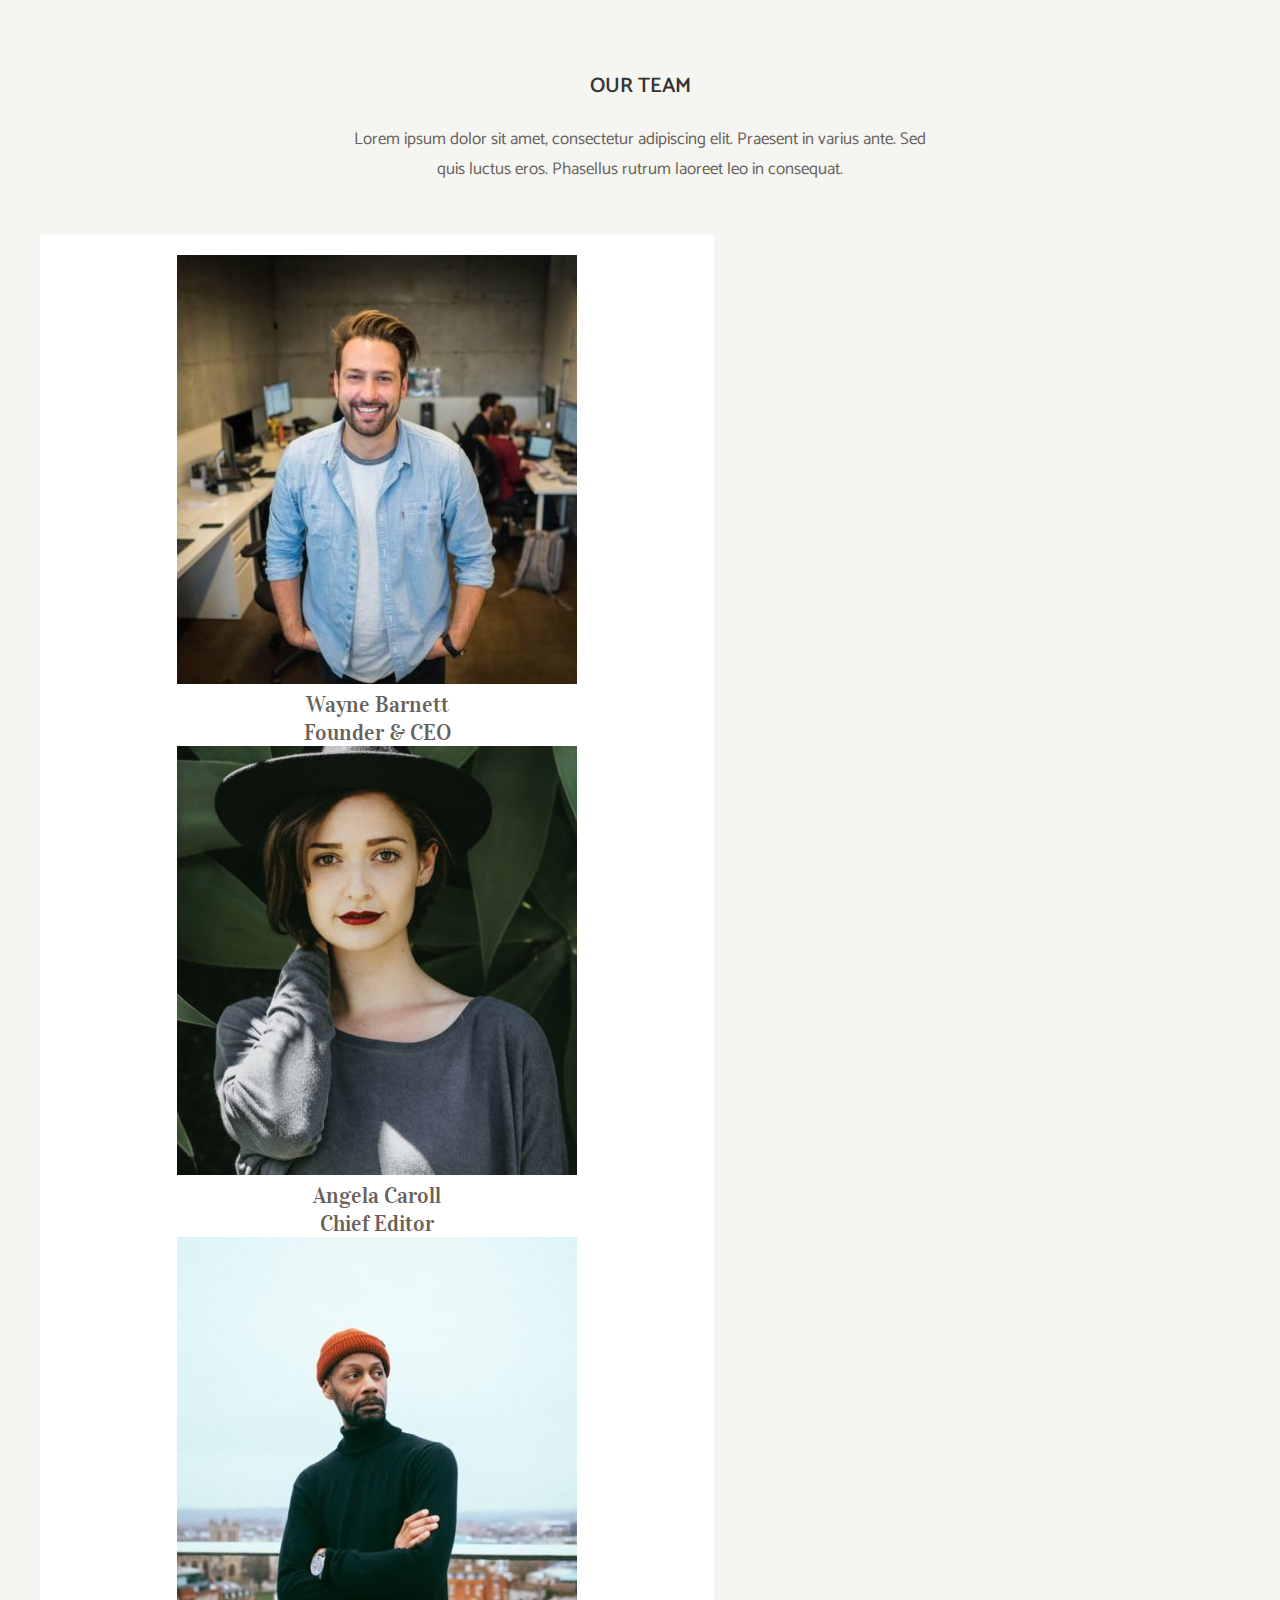
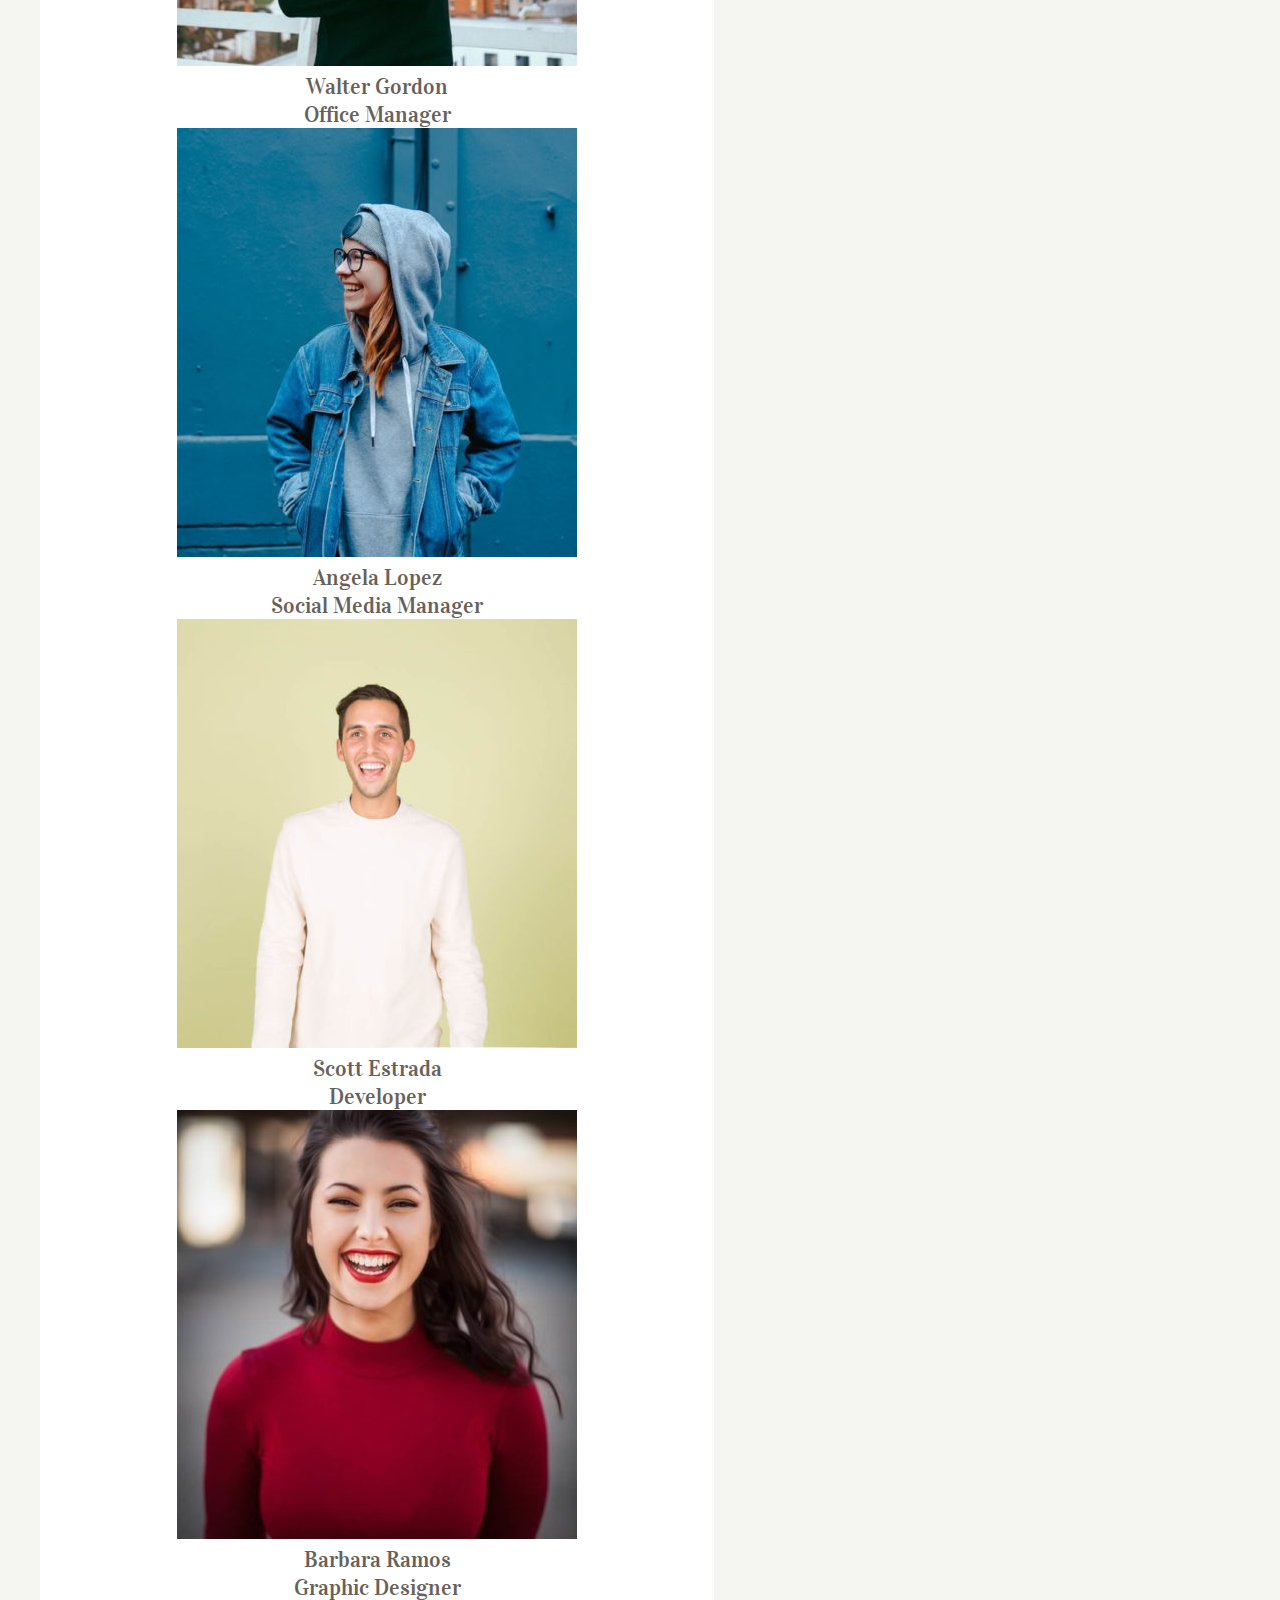
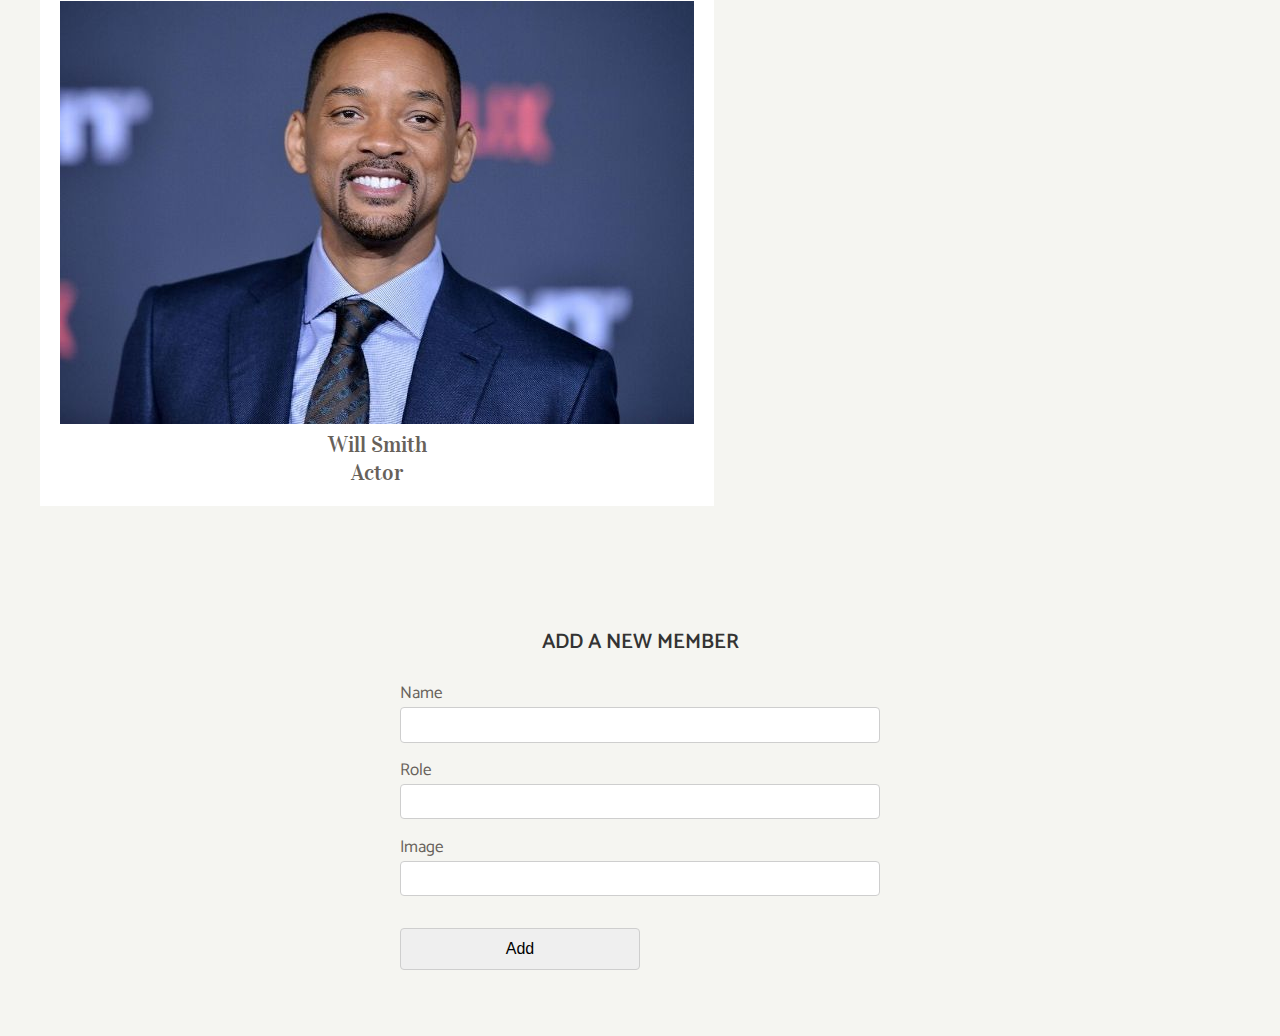
==== bonus/index.html @ d04cdb08 "add bonus 1 and bonus 2" ====
<!DOCTYPE html>
<html lang="en">
  <head>
    <meta charset="UTF-8" />
    <title>Our Team</title>
    <link rel="stylesheet" href="css/style.css" />
    <link rel="preconnect" href="https://fonts.googleapis.com" />
    <link rel="preconnect" href="https://fonts.gstatic.com" crossorigin />
    <link
      href="https://fonts.googleapis.com/css2?family=Catamaran:wght@400;600&family=Vidaloka&display=swap"
      rel="stylesheet"
    />
  </head>
  <body>
    <section id="team">
      <div class="container">
        <h2 class="section-title">Our team</h2>
        <p class="section-description">
          Lorem ipsum dolor sit amet, consectetur adipiscing elit. Praesent in
          varius ante. Sed quis luctus eros. Phasellus rutrum laoreet leo in
          consequat.
        </p>
        <div class="team-container">
          <!-- Inseriamo inizialmente una card statica per stilarla e vedere l'effetto finale -->

          <div class="team-card">
            <div class="card-image">
              <!-- <img
                <!-- src="img/wayne-barnett-founder-ceo.jpg" -->
                <!-- alt="Wayne Barnett" -->
              
            </div>
            <div class="card-text">
              <h3 id="information"></h3>
              <!-- <p>Founder & CEO</p> -->
            </div>
          </div>
        </div>
      </div>
    </section>

    <section id="add-member">
      <div class="container">
        <h2 class="section-title">Add a new member</h2>
        <div class="form-container">
          <label for="name">Name </label>
          <input type="text" id="name" />
          <label for="role">Role </label>

          <input type="text" id="role" />
          <label for="name">Image </label>
          <input type="text" id="image" />
          <button type="button" id="addMemberButton">Add</button>
        </div>
      </div>
    </section>

    <script src="js/script.js"></script>
  </body>
</html>
---- bonus/css/style.css ----
* {
  box-sizing: border-box;
  margin: 0;
  padding: 0;
}

body {
  color: #67615a;
  background-color: #f5f5f1;

  font-family: "Catamaran", sans-serif;
  font-size: 17px;
  font-weight: 400;
}

.container {
  max-width: 1200px;
  margin: 0 auto;
}

section {
  padding: 50px 0;
}

.section-title {
  margin: 20px 0;

  text-align: center;
  text-transform: uppercase;

  color: #333;

  font-size: 21px;
  font-weight: 600;
  line-height: 1.6;
}

.section-description {
  max-width: 600px;
  margin: 0 auto;

  text-align: center;

  line-height: 1.8;
}

.team-container {
  display: flex;
  flex-wrap: wrap;
  justify-content: space-between;
}

.team-card {
  flex-basis: 370px;

  margin-top: 50px;
  margin-right: 28px;
}

.team-container::after {
  flex: auto;

  content: "";
}

.card-image {
  overflow: hidden;

  cursor: pointer;
}

.card-image img {
  display: block;
  max-width: 100%;
  transition: all 1s;
}

.card-image:hover img {
  transform: scale(1.1, 1.1);

  opacity: .9;
}

.card-text {
  padding: 20px;

  text-align: center;

  background-color: #fff;
}

.card-text h3 {
  font-family: "Vidaloka", serif;
  font-size: 22px;
  font-weight: 400;
}

.form-container {
  max-width: 480px;
  margin: auto;
}

label {
  margin-bottom: .25em;
}
input,
select,
button {
  display: block;

  width: 100%;
  height: 2.65em;
  margin-bottom: 1em;
  padding: .25em 1em;

  border: 1px solid #cecece;
  border-radius: 4px;
  box-shadow: none;
}

button {
  width: 50%;
  margin-top: 2em;

  font-size: 1rem;
}
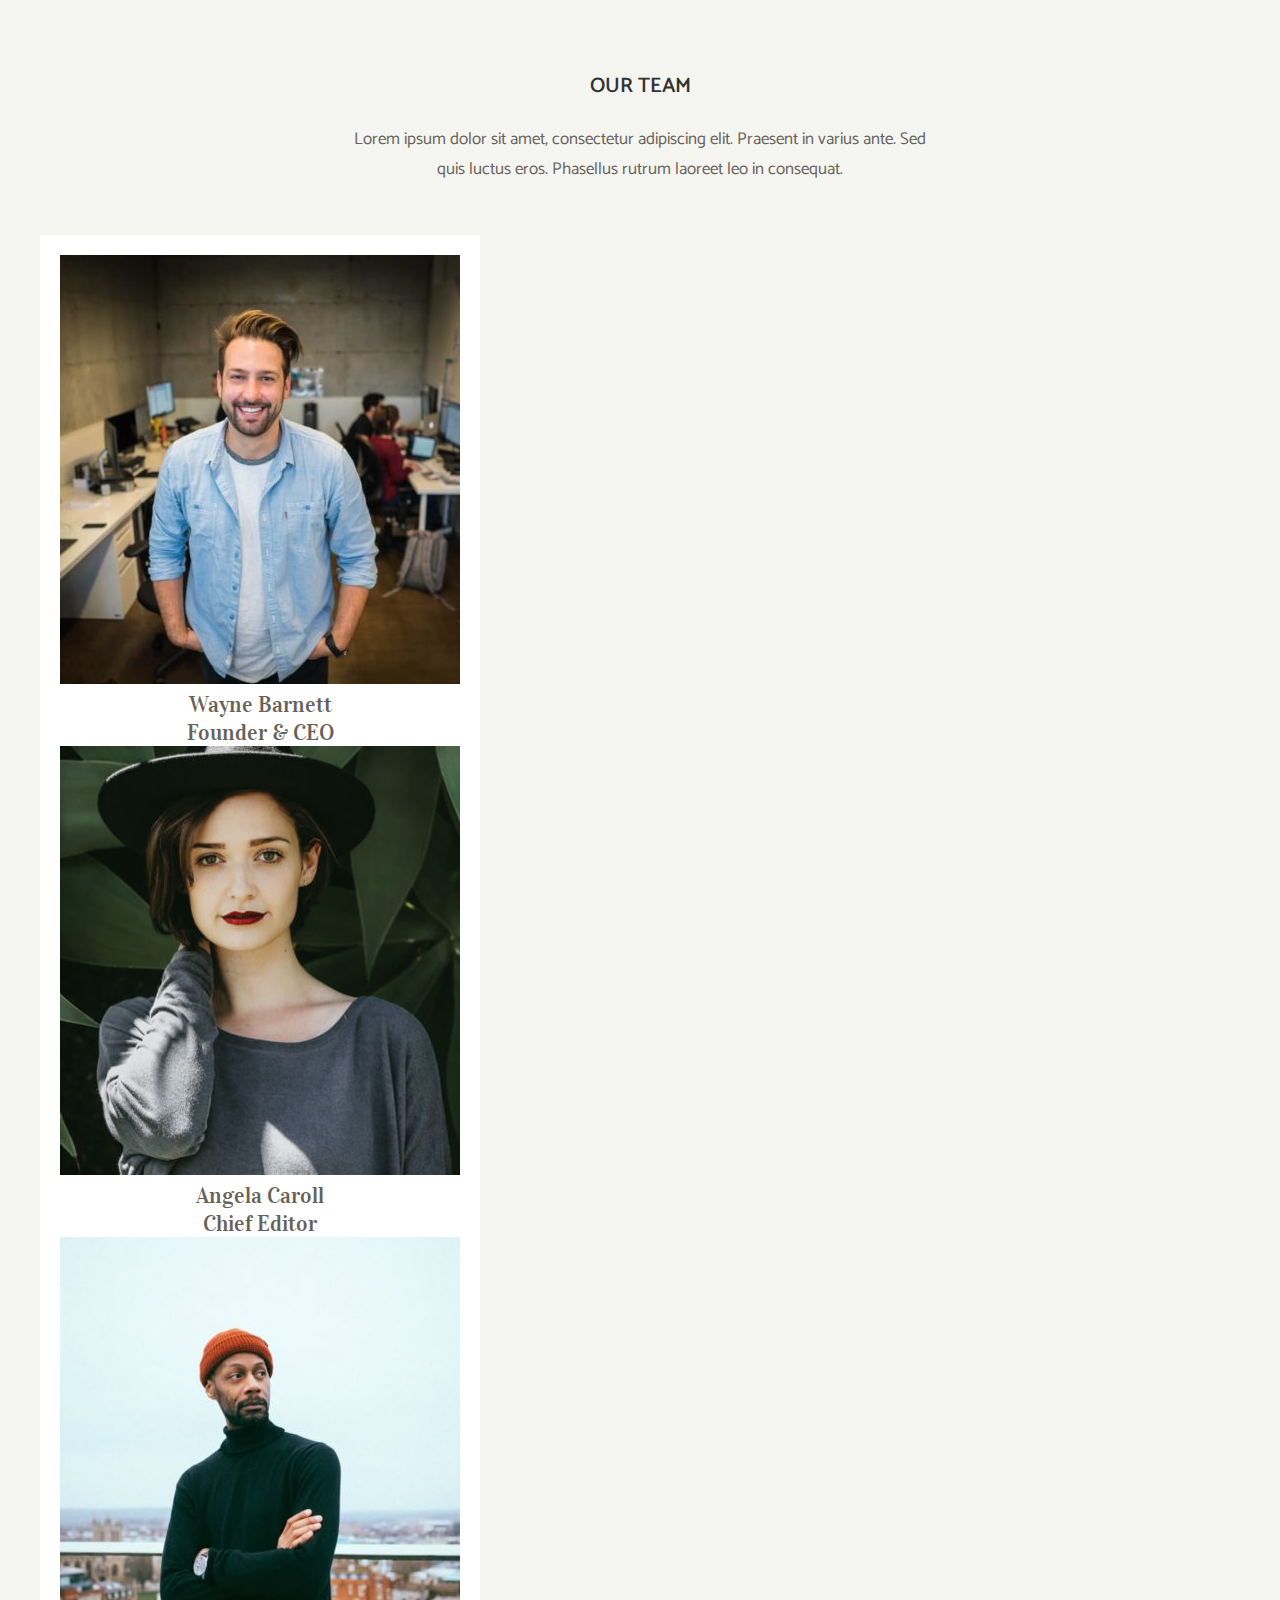
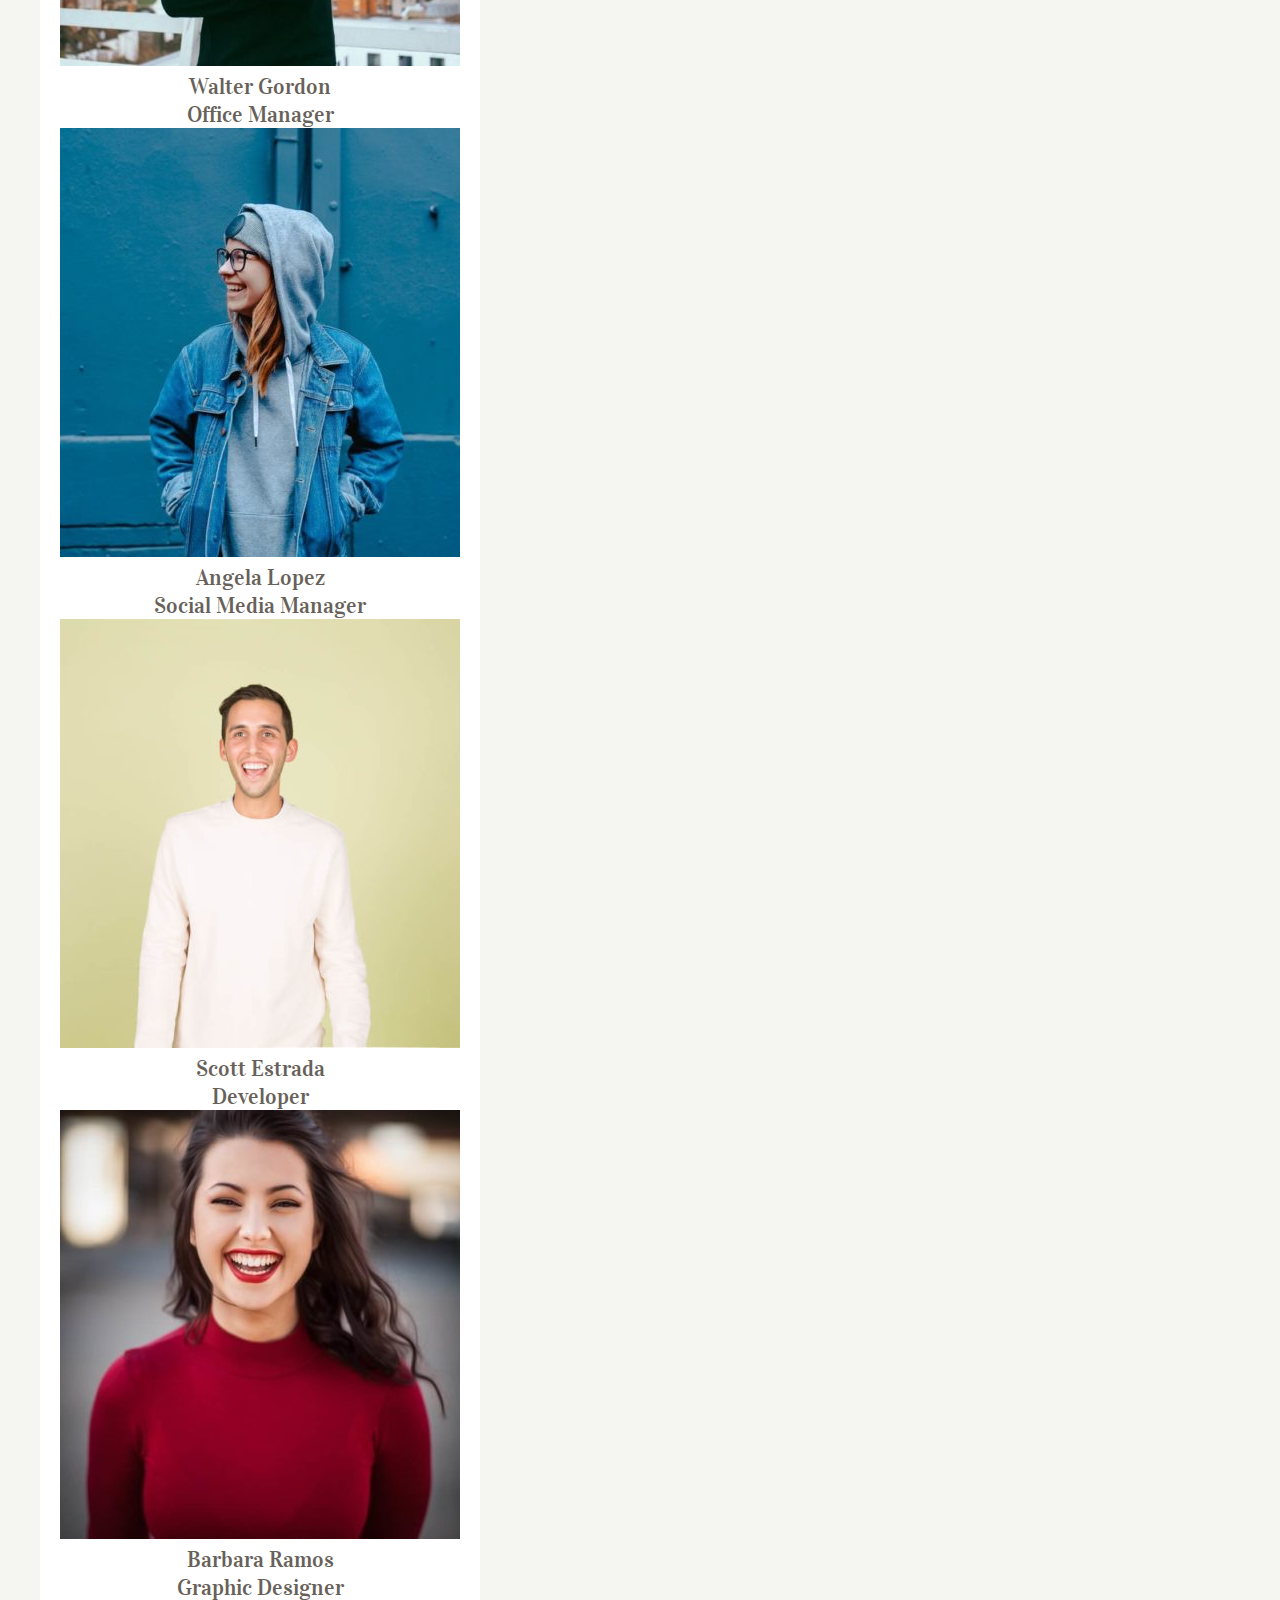
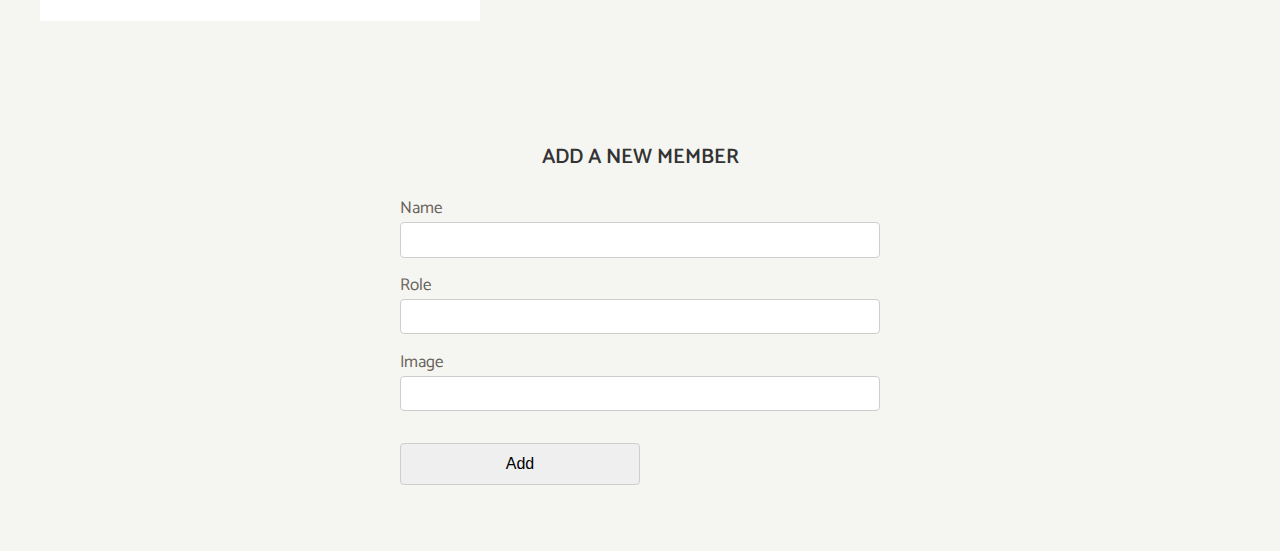
==== commit fca11240: "add new member in team" ====
--- a/bonus/index.html
+++ b/bonus/index.html
@@ -28,7 +28,6 @@
               <!-- <img
                 <!-- src="img/wayne-barnett-founder-ceo.jpg" -->
                 <!-- alt="Wayne Barnett" -->
-              
             </div>
             <div class="card-text">
               <h3 id="information"></h3>
--- a/bonus/css/style.css
+++ b/bonus/css/style.css
@@ -47,7 +47,6 @@
 .team-container {
   display: flex;
   flex-wrap: wrap;
-  justify-content: space-between;
 }
 
 .team-card {
@@ -70,7 +69,7 @@
 }
 
 .card-image img {
-  display: block;
+  display: inline-block;
   max-width: 100%;
   transition: all 1s;
 }
